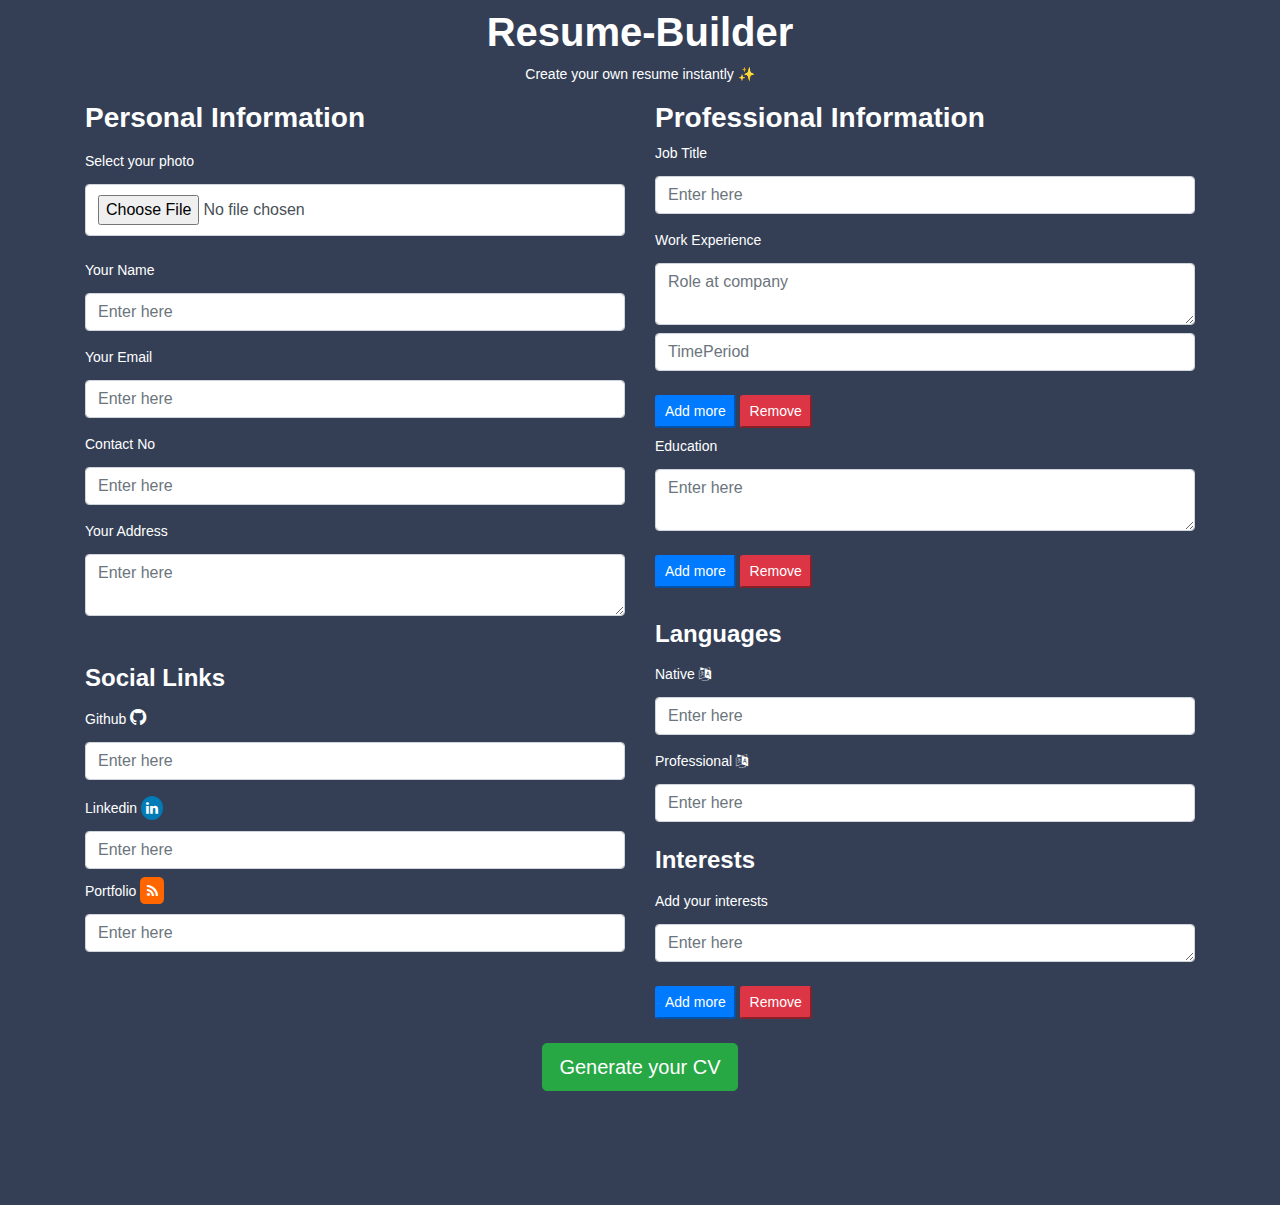
==== index.html @ 1176f72f "Experience timeperiod" ====
<!DOCTYPE html>
<html lang="en">
<head>
    <meta charset="UTF-8">
    <meta http-equiv="X-UA-Compatible" content="IE=edge">
    <meta name="viewport" content="width=device-width, initial-scale=1.0">
    
    <title>Resume-Builder</title>
    
    <link rel="stylesheet" href="https://cdnjs.cloudflare.com/ajax/libs/font-awesome/4.7.0/css/font-awesome.min.css">
    <link rel="stylesheet" href="/BootStrap/bootstrap.min.css"> 
    <!-- <link href="https://cdn.jsdelivr.net/npm/bootstrap@5.0.1/dist/css/bootstrap.min.css" rel="stylesheet" integrity="sha384-+0n0xVW2eSR5OomGNYDnhzAbDsOXxcvSN1TPprVMTNDbiYZCxYbOOl7+AMvyTG2x" crossorigin="anonymous"> -->
    <link rel="stylesheet" href="./css/style.css">
    <link rel="stylesheet" href="./css/Theme-1.css">    
</head>
<body>


    
   <div class="container" id="cv-form">
    <h1 class="text-center my-2" style="color: white;">Resume-Builder</h1>
    <p class="text-center" style="color: white;">Create your own resume instantly ✨ </p>

    <!-- Grid 12 -->
    <div class="row">

        <div class="col-md-6">
        <!-- 6 grid  column1 -->

        <h3 style="color: white;">Personal Information</h3>


        <!-- photo -->
        <div class="form-group py-2 ">

        <label for="photocv">Select your photo</label>   
        <input type="file" class="form-control" id="photocvfield" style="padding-bottom: 2.5rem; padding-top: 10px">
        
        </div>

        <div class="form-group">
            <label for="nameField">Your Name</label>
            <input type="text" class="form-control" id="nameField" placeholder="Enter here">

        </div>
        <div class="form-group">
            <label for="emailField">Your Email</label>
            <input type="email" class="form-control" id="emailField" placeholder="Enter here">

        </div>
        <div class="form-group mt-2">
            <label for="contactField">Contact No</label>
            <input type="number" class="form-control" id="contactField" placeholder="Enter here">

        </div>
        <div class="form-group mt-2">
            <label for="addressField">Your Address</label>
            <textarea class="form-control mb-5" id="addressField" placeholder="Enter here"  ></textarea>

        </div>


        <h4 class="my-3" style="color: white;">Social Links</h4>

        <!-- github -->
       
        <div class="form-group">

            <label for="gitField">Github</label>
            <i class="fa fa-github" aria-hidden="true" style="color: white"></i>
            <input type="text" class="form-control" id="gitField" placeholder="Enter here">

        </div>

        <!-- linkedin -->
        <div class="form-group my-2">     
                <label for="linkedinField">Linkedin </label>
                <i class="fa fa-linkedin" aria-hidden="true" style="background: #007bb5 ;padding: 5px;"></i>
            <input type="text" class="form-control" id="linkedinField" placeholder="Enter here">

        </div>

        <!-- portfolio -->

        <div class="form-group my-2">

                <label for="portfolioField">Portfolio </label>
                <i class="fa fa-rss" aria-hidden="true"></i>
            
            <input type="text" class="form-control" id="portfolioField" placeholder="Enter here">

        </div>
        
    

    
        
        
    </div>
        <!-- 6 grid column2 -->

        <div class="col-md-6">
            
            <h3 style="color : white">Professional Information</h3>
    
            <!-- job tittle -->
            <div class="form-group ">
                <label for="jobtitleField">Job Title</label>
                <input class="form-control" id="jobtitleField" placeholder="Enter here"  >
    
            </div>  

            <!-- work exp -->
            
            <div class="form-group mt-2" id="workExp">
                <label for="weField">Work Experience</label>
                <textarea class="form-control weField" placeholder="Role at company" rows="2" ></textarea>
                <input class="form-control weFieldTIME mt-2"
                maxlength="20 type="text"  placeholder="TimePeriod"  >
    
    
            </div>  
            
            <button class="btn-primary mt-2 btn-sm" id="weAdd-btn"> Add more </button>
            <button class="btn-danger mt-2 btn-sm" id="weRem-btn"> Remove </button>


             <!-- Education -->
            <div class="form-group mt-2" id="education">
                <label for="EdField">Education</label>
                <textarea class="form-control EdField" placeholder="Enter here"  rows="2" ></textarea>
    
            </div>
            <button class="btn-primary mt-2 btn-sm mb-3" id="eduAddbtn"> Add more </button>
            <button class="btn-danger mt-2 btn-sm" id="eduRem-btn"> Remove </button>

            


            <!-- Languages -->

            <h4 class="my-2 py-2" style="color: white;">Languages</h4>

        <!-- L1 -->
       
        <div class="form-group">

            <label for="NatLField">Native</label>
            <i class="fa fa-language" aria-hidden="true" style="color: white"></i>
            <input type="text" class="form-control" id="NatLField"" placeholder="Enter here">

        </div>

        <!-- professional -->
        <div class="form-group">

            <label for="proLField">Professional</label>
            <i class="fa fa-language" aria-hidden="true" style="color: white"></i>
            <input type="text" class="form-control" id="proLField" placeholder="Enter here">

        </div>

        <!-- Other interest -->

        <h4 class="my-2 py-2" style="color: white;">Interests</h4>

        <!-- 1-->

         
        <div class="form-group mt-2" id="interest">
            <label for="interestField">Add your interests</label>
            <textarea class="form-control interestField" placeholder="Enter here" rows="1" ></textarea>

        </div>
        
        <button class="btn-primary mt-2 btn-sm" id="ITAdd-btn"> Add more </button>
        <button class="btn-danger mt-2 btn-sm" id="ITRem-btn"> Remove </button>
       


        
            
            
        </div>
        
        <div class="container text-center mt-3 my-4">
            <btn-primary class="btn btn-success btn-lg" onclick="GenerateCV()">Generate your CV</btn-primary>

        </div>



    </div>

   </div>


   <!-- new temp cv -->


   <div class="wrapper" id="cv-template">
    <div class="sidebar-wrapper">
        <div class="profile-container">
            <img class="profile" src="/images/defaultAvatar.png" alt="" id="imgT">
            <h1 class="name" id="nameT">Swaraj</h1>
            <h3 class="tagline" id="JobNameT">Full Stak Developer</h3>
        </div><!--//profile-container-->
        
        <div class="contact-container container-block">
            <ul class="list-unstyled contact-list">
                <li class="email"><i class="fa fa-envelope" style="margin-right: 5px;"></i><a  id="emailT" href="mailto: Anyemail@email.com">swaraj@website.com</a></li>
                <li class="phone"><i class="fa fa-phone" style="margin-right: 5px;"></i><a  id="mobileT" href="tel:0123 456 789">0123 456 789</a></li>
                <li class="website"></li><i class="fa fa-globe" style="margin-right: 5px;"></i><a  id="portIdT"href="#" target="_blank">portfoliosite.com</a></li>
                <li class="linkedin"></li><i class="fa fa-linkedin" style="margin-right: 2px;"></i><a  id="linkIdT"href="#" target="_blank">linkedin.com/in</a></li>
                <li class="github" ><i class="fa fa-github"style="margin-right: 5px;"></i><a id="gitIdT" href="#" target="_blank">github.com/username</a></li>
                <li class="home" ><i class="fa fa-home" style="margin-right: 5px;"></i><span id="addressT" href="#" target="_blank">@Address</span></li>
            </ul>
        </div><!--//contact-container-->
        <div class="education-container container-block">
            <h2 class="container-block-title">Education</h2>
            <div class="item" id="edT">
                <h4 class="degree">Btech IT IT</h4>
                <h5 class="meta">USICT</h5>
                <div class="time">2018 - 2022</div>
            </div><!--//item-->
        
        </div><!--//education-container-->
        
        <div class="languages-container container-block">
            <h2 class="container-block-title">Languages</h2>
            <ul class="list-unstyled interests-list">
                <li >(Native) <span  id="nativeL"class="lang-desc"></span></li>
                <li >(Professional) <span  id="proL"class="lang-desc"></span></li>
            
            </ul>
        </div><!--//interests-->
        
        <div class="interests-container container-block">
            <h2 class="container-block-title">Interests</h2>
            <ul class="list-unstyled interests-list " id="TInterest">
                <li>Climbing</li>
                <li>Snowboarding</li>
                <li>Cooking</li>
            </ul>
        </div><!--//interests-->
        
    </div><!--//sidebar-wrapper-->
    
    <div class="main-wrapper">
        
        
        <section class="section experiences-section">
            <h2 class="section-title"><span class="icon-holder"><i class="fa fa-briefcase"></i></span>Experiences</h2>
            
            <div class="item">
                <div class="meta">
                    <div class="upper-row">
                        <h3 class="job-title" id="weT">Lead Developer</h3>
                        <div class="time" id="TworkPeriod">2019 - Present</div>
                    </div>
                </div>
        
            </div>

    
            
        </section><!--//section-->
        
        <section class="section projects-section">
            <h2 class="section-title"><span class="icon-holder"><i class="fa fa-archive"></i></span>Projects</h2>

            <div class="item">
                <span class="project-title"><a href="https://themes.3rdwavemedia.com/bootstrap-templates/startup/coderpro-bootstrap-4-startup-template-for-software-projects/" target="_blank">CoderPro</a></span> - <span class="project-tagline">A responsive website template designed to help developers launch their software projects. </span>
                
            </div><!--//item-->
            <div class="item">
                <span class="project-title"><a href="https://themes.3rdwavemedia.com/bootstrap-templates/startup/launch-bootstrap-4-template-for-saas-businesses/" target="_blank">Launch</a></span> - <span class="project-tagline">A responsive website template designed to help startups promote their products or services.</span>
            </div><!--//item-->
            <div class="item">
                <span class="project-title"><a href="https://themes.3rdwavemedia.com/bootstrap-templates/resume/devcard-bootstrap-4-vcard-portfolio-template-for-software-developers/" target="_blank">DevCard</a></span> - <span class="project-tagline">A portfolio website template designed for software developers.</span>
            </div><!--//item-->
            <div class="item">
                <span class="project-title"><a href="https://themes.3rdwavemedia.com/bootstrap-templates/startup/bootstrap-template-for-mobile-apps-nova-pro/" target="_blank">Nova Pro</a></span> - <span class="project-tagline">A responsive Bootstrap theme designed to help app developers promote their mobile apps</span>
            </div><!--//item-->
            <div class="item">
                <span class="project-title"><a href="http://themes.3rdwavemedia.com/website-templates/responsive-bootstrap-theme-web-development-agencies-devstudio/" target="_blank">DevStudio</a></span> - 
                <span class="project-tagline">A responsive website template designed to help web developers/designers market their services. </span>
            </div><!--//item-->
        </section><!--//section-->
        
        <section class="skills-section section">
            <h2 class="section-title"><span class="icon-holder"><i class="fa fa-rocket"></i></span>Skills &amp; Proficiency</h2>
            <div class="skillset">        
                <div class="item">
                    <h3 class="level-title">Python &amp; Django</h3>
                    <div class="progress level-bar">
                        <div class="progress-bar theme-progress-bar" role="progressbar" style="width: 99%" aria-valuenow="99" aria-valuemin="0" aria-valuemax="100"></div>
                    </div>                               
                </div><!--//item-->
                
                <div class="item">
                    <h3 class="level-title">Javascript &amp; jQuery</h3>
                    <div class="progress level-bar">
                        <div class="progress-bar theme-progress-bar" role="progressbar" style="width: 98%" aria-valuenow="98" aria-valuemin="0" aria-valuemax="100"></div>
                    </div>                              
                </div><!--//item-->
                
                <div class="item">
                    <h3 class="level-title">Angular</h3>
                    <div class="progress level-bar">
                        <div class="progress-bar theme-progress-bar" role="progressbar" style="width: 98%" aria-valuenow="98" aria-valuemin="0" aria-valuemax="100"></div>
                    </div>                                 
                </div><!--//item-->
                
                <div class="item">
                    <h3 class="level-title">HTML5 &amp; CSS</h3>
                    <div class="progress level-bar">
                            <div class="progress-bar theme-progress-bar" role="progressbar" style="width: 95%" aria-valuenow="95" aria-valuemin="0" aria-valuemax="100"></div>
                        </div>                                
                    </div><!--//item-->
                    
                    <div class="item">
                        <h3 class="level-title">Ruby on Rails</h3>
                        <div class="progress level-bar">
                            <div class="progress-bar theme-progress-bar" role="progressbar" style="width: 85%" aria-valuenow="85" aria-valuemin="0" aria-valuemax="100"></div>
                        </div>                                  
                    </div><!--//item-->
                
                    <div class="item">
                        <h3 class="level-title">Sketch &amp; Photoshop</h3>
                        <div class="progress level-bar">
                        <div class="progress-bar theme-progress-bar" role="progressbar" style="width: 60%" aria-valuenow="60" aria-valuemin="0" aria-valuemax="100"></div>
                    </div>                                 
                </div><!--//item-->
                
            </div>  
        </section><!--//skills-section-->
        
        <div class="container mt-4 text-center printbtn">
            <button class="btn btn-success" onclick="PrintCV()">Print CV </button>
            <button class="btn btn-success" onclick="EditBack()">Edit</button>
        </div>  
        
    </div><!--//main-body-->
    
</div>


<footer class="footer">
    <div class="text-center">
        
        
    </div><!--//container-->
</footer><!--//footer-->






</body>
<script src="https://cdn.jsdelivr.net/npm/bootstrap@5.0.1/dist/js/bootstrap.bundle.min.js" integrity="sha384-gtEjrD/SeCtmISkJkNUaaKMoLD0//ElJ19smozuHV6z3Iehds+3Ulb9Bn9Plx0x4" crossorigin="anonymous"></script>
<script src="./js/app.js"></script>
<!-- <script>
    GenerateCV = ()=>{

        
     document.getElementById("cv-form").style.display="none";
     document.getElementById("cv-template").style.display="block";

    }

    
PrintCV = () => {

window.print();


}

EditBack= ()=>{

document.getElementById("cv-template").style.display="none";
document.getElementById("cv-form").style.display="block";

}
</script> -->
</html>


<!-- todo fix cv data fonts ul  social icon class -->
---- css/style.css ----
/* primary color = #EE5253 */

body{
    background-color: #343F56;
    color: white;
    /* background-image: url(/images/online_cv.svg); */

}

label{
    padding-bottom: 4px;
    color: white;
}
  /* social - icons  */

.fa-linkedin {
    /* background: #007bb5; */
    color: white;
    padding-right: 5px ;
    border-radius: 50%;
    margin-bottom: .3rem;
    
  }
  
  .fa:hover {
      opacity: 0.7;
  }

  
  .fa-rss {
      background: #ff6600;
      color: white;
      padding: .4rem;
      border-radius: 20%;
      margin-bottom: .3rem;
    }

.fa-github{

    margin-bottom: .3rem;
    font-size: 1.2rem;
}

.github{
    margin-top: 8px;
}

.profile{
    border-radius: 50%;
}

#cv-template{
    display: none;
}

a{
    text-decoration: none;
    color: white;
}

a:hover{
    color: yellow;
}
.background-left{
    background-color: #EE5253;
}


.defaultAvatar{
    height: 10rem;
    width: 10rem;
    border-radius: 50%;
}

@media print{
    body {
        background: none;
        background-color: none;
    }

    .container {

        width: 6.5in;
        height: 9in;
        padding: 0;
        margin: 0;
       

    }
    .printbtn{
        display: none;
    }

    
    

    
    
}
---- css/Theme-1.css ----
body {
  font-family: 'Roboto', sans-serif;
  color: #545E6C;
  background: #f5f5f5;
  background-color: #343F56;
  font-size: 14px;
  -webkit-font-smoothing: antialiased;
  -moz-osx-font-smoothing: grayscale;
}

h1, h2, h3, h4, h5, h6 {
  font-weight: 700;
}

a {
  color: #35776d;
}


a:hover {
  text-decoration: underline;
  color: #1d423c;
}

a:focus {
  text-decoration: none;
}

p {
  line-height: 1.5;
}

.wrapper {
  background: #4CAC9D;
  max-width: 960px;
  margin: 0 auto;
  margin-top: 30px;
  position: relative;
  -webkit-box-shadow: 0px 2px 4px rgba(0, 0, 0, 0.1);
  -moz-box-shadow: 0px 2px 4px rgba(0, 0, 0, 0.1);
  box-shadow: 0px 2px 4px rgba(0, 0, 0, 0.1);
}

.sidebar-wrapper {
  background:  #EE5253;
  position: absolute;
  right: 0;
  width: 240px;
  height: 100%;
  min-height: 800px;
  color: #fff;
}

.sidebar-wrapper a {
  color: #fff;
}

.sidebar-wrapper .profile-container {
  padding: 30px;
  background: rgba(0, 0, 0, 0.2);
  text-align: center;
  color: #fff;
}

.sidebar-wrapper .name {
  font-size: 32px;
  font-weight: 900;
  margin-top: 0;
  margin-bottom: 10px;
}

.sidebar-wrapper .tagline {
  color: rgba(255, 255, 255, 0.6);
  font-size: 16px;
  font-weight: 400;
  margin-top: 0;
  margin-bottom: 0;
}

.sidebar-wrapper .profile {
  margin-bottom: 15px;
}

.sidebar-wrapper .contact-list .svg-inline--fa {
  margin-right: 5px;
  font-size: 18px;
  vertical-align: middle;
}

.sidebar-wrapper .contact-list li {
  margin-bottom: 15px;
}

.sidebar-wrapper .contact-list li:last-child {
  margin-bottom: 0;
}

.sidebar-wrapper .contact-list .email .svg-inline--fa {
  font-size: 14px;
  
}

.sidebar-wrapper .container-block {
  padding: 20px;
}

.sidebar-wrapper .container-block-title {
  text-transform: uppercase;
  font-size: 16px;
  font-weight: 700;
  margin-top: 0;
  margin-bottom: 15px;
}

.sidebar-wrapper .degree {
  font-size: 14px;
  margin-top: 0;
  margin-bottom: 5px;
}

.sidebar-wrapper .education-container .item {
  margin-bottom: 15px;
}

.sidebar-wrapper .education-container .item:last-child {
  margin-bottom: 0;
}

.sidebar-wrapper .education-container .meta {
  color: rgba(255, 255, 255, 0.6);
  font-weight: 500;
  margin-bottom: 0px;
  margin-top: 0;
  font-size: 14px;
}

.sidebar-wrapper .education-container .time {
  color: rgba(255, 255, 255, 0.6);
  font-weight: 500;
  margin-bottom: 0px;
}

.sidebar-wrapper .languages-container .lang-desc {
  color: rgba(255, 255, 255, 0.6);
}

.sidebar-wrapper .languages-list {
  margin-bottom: 0;
}

.sidebar-wrapper .languages-list li {
  margin-bottom: 10px;
}

.sidebar-wrapper .languages-list li:last-child {
  margin-bottom: 0;
}

.sidebar-wrapper .interests-list {
  margin-bottom: 0;
}

.sidebar-wrapper .interests-list li {
  margin-bottom: 10px;
}

.sidebar-wrapper .interests-list li:last-child {
  margin-bottom: 0;
}

.main-wrapper {
  background: #fff;
  padding: 60px;
  padding-right: 300px;
}

.main-wrapper .section-title {
  text-transform: uppercase;
  font-size: 20px;
  font-weight: 500;
  color:  #EE5253;
  position: relative;
  margin-top: 0;
  margin-bottom: 20px;
}

.main-wrapper .section-title .icon-holder {
  width: 30px;
  height: 30px;
  margin-right: 8px;
  display: inline-block;
  color: #fff;
  -webkit-border-radius: 50%;
  -moz-border-radius: 50%;
  -ms-border-radius: 50%;
  -o-border-radius: 50%;
  border-radius: 50%;
  -moz-background-clip: padding;
  -webkit-background-clip: padding-box;
  background-clip: padding-box;
  background:  #EE5253;
  text-align: center;
  font-size: 16px;
  position: relative;
  padding-top: 6px;
}

.main-wrapper .section-title .icon-holder .svg-inline--fa {
  font-size: 14px;
  margin-top: 6px;
}

.main-wrapper .section {
  margin-bottom: 60px;
}

.main-wrapper .experiences-section .item {
  margin-bottom: 30px;
}

.main-wrapper .upper-row {
  position: relative;
  overflow: hidden;
  margin-bottom: 2px;
}

.main-wrapper .job-title {
  color: #3F4650;
  font-size: 16px;
  margin-top: 0;
  margin-bottom: 0;
  font-weight: 500;
}

.main-wrapper .time {
  position: absolute;
  right: 0;
  top: 0;
  color: #97AAC3;
}

.main-wrapper .company {
  margin-bottom: 10px;
  color: #97AAC3;
}

.main-wrapper .project-title {
  font-size: 16px;
  font-weight: 400;
  margin-top: 0;
  margin-bottom: 5px;
}

.main-wrapper .projects-section .intro {
  margin-bottom: 30px;
}

.main-wrapper .projects-section .item {
  margin-bottom: 15px;
}

.skillset .item {
  margin-bottom: 15px;
  overflow: hidden;
}

.skillset .level-title {
  font-size: 14px;
  margin-top: 0;
  margin-bottom: 12px;
}

.skillset .level-bar {
  height: 12px;
  background: #f5f5f5;
  -webkit-border-radius: 2px;
  -moz-border-radius: 2px;
  -ms-border-radius: 2px;
  -o-border-radius: 2px;
  border-radius: 2px;
  -moz-background-clip: padding;
  -webkit-background-clip: padding-box;
  background-clip: padding-box;
}

.skillset .theme-progress-bar {
  background:  #EE5253;
}

.footer {
  padding: 30px;
  padding-top: 60px;
}

.footer .copyright {
  line-height: 1.6;
  color: #545E6C;
  font-size: 13px;
}

.footer .fa-heart {
  color: #fb866a;
}

@media (max-width: 767.98px) {
  .sidebar-wrapper {
    position: static;
    width: inherit;
  }
  .main-wrapper {
    padding: 30px;
  }
  .main-wrapper .time {
    position: static;
    display: block;
    margin-top: 5px;
  }
  .main-wrapper .upper-row {
    margin-bottom: 0;
  }
}

@media (min-width: 992px) {
  .skillset .level-title {
    display: inline-block;
    float: left;
    width: 30%;
    margin-bottom: 0;
  }
}
.profile{
  height: 10vh;
}


@media print{

  body{
 
    background: none;
        background-color: none;
  }

}
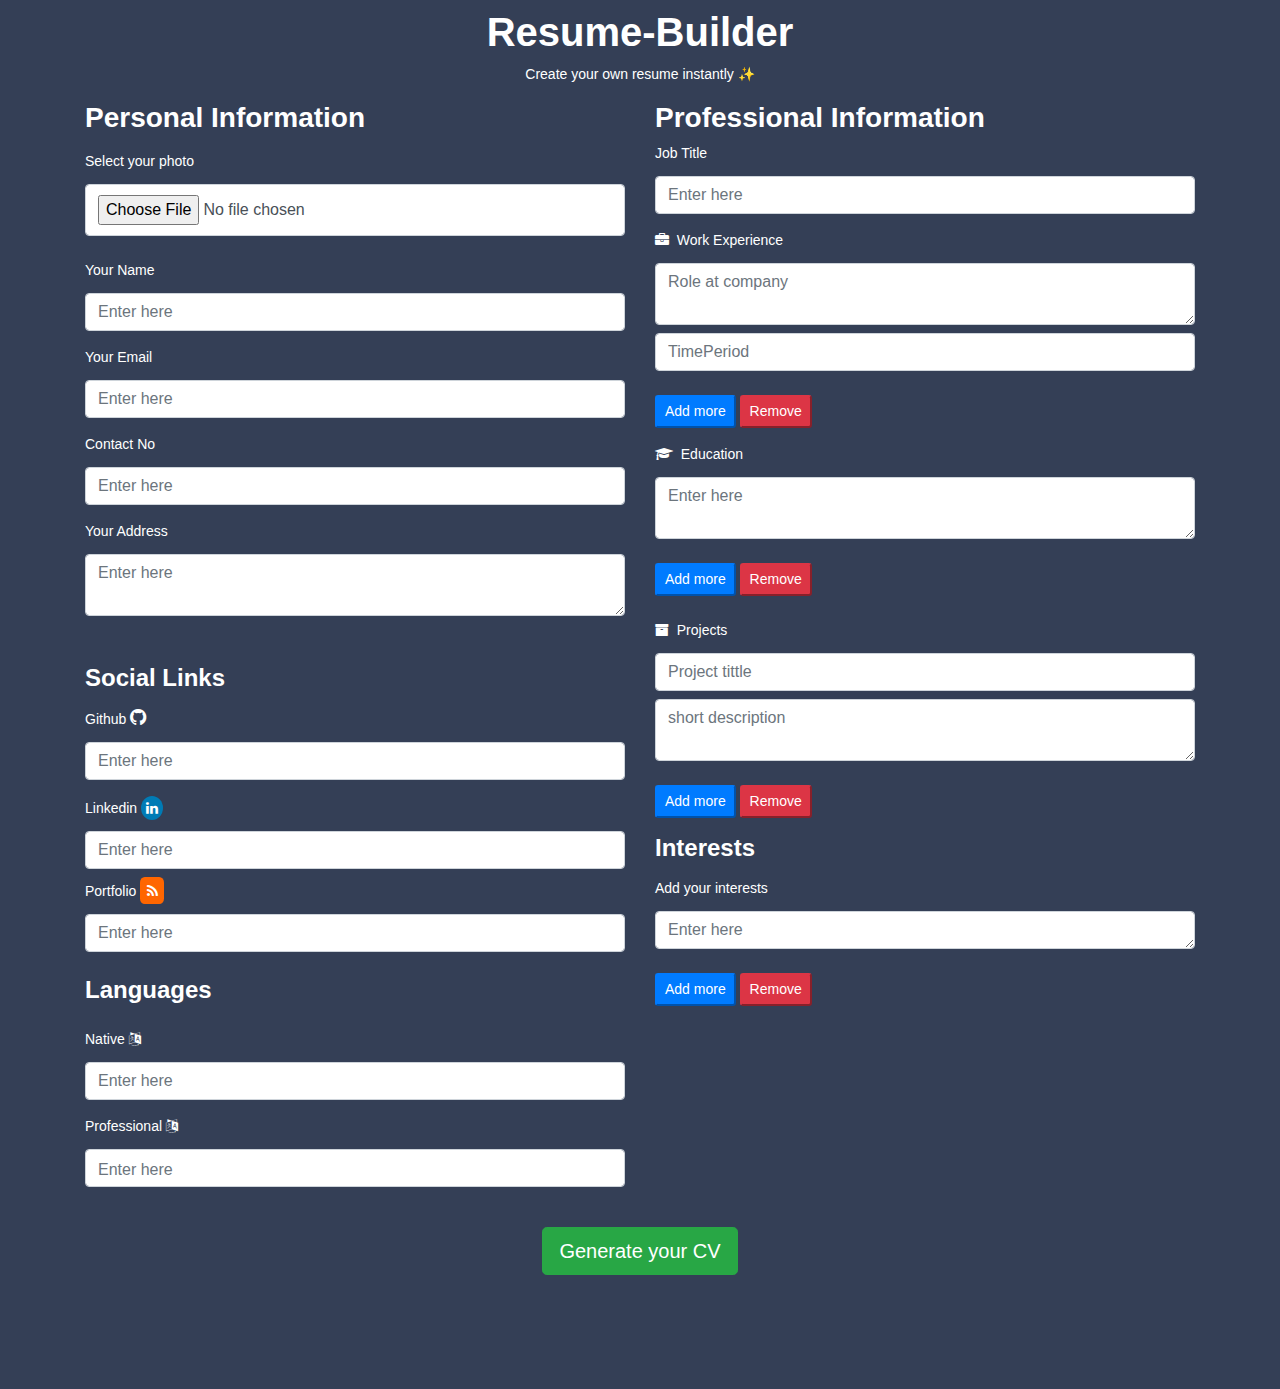
==== commit fd5e8fcd: "Add project, Ui changes" ====
--- a/index.html
+++ b/index.html
@@ -90,6 +90,29 @@
             <input type="text" class="form-control" id="portfolioField" placeholder="Enter here">
 
         </div>
+
+     <!-- Languages -->
+
+     <h4 class="my-3 py-2" style="color: white;">Languages</h4>
+
+     <!-- L1 -->
+    
+     <div class="form-group">
+
+         <label for="NatLField">Native</label>
+         <i class="fa fa-language" aria-hidden="true" style="color: white"></i>
+         <input type="text" class="form-control" id="NatLField"" placeholder="Enter here">
+
+     </div>
+
+     <!-- professional -->
+     <div class="form-group">
+
+         <label for="proLField">Professional</label>
+         <i class="fa fa-language" aria-hidden="true" style="color: white"></i>
+         <input type="text" class="form-control" style="padding-top: 10px;" id="proLField" placeholder="Enter here">
+
+     </div>    
         
     
 
@@ -113,7 +136,7 @@
             <!-- work exp -->
             
             <div class="form-group mt-2" id="workExp">
-                <label for="weField">Work Experience</label>
+                <label for="weField"><i class="fa fa-briefcase" aria-hidden="true"></i>&nbsp; Work Experience</label>
                 <textarea class="form-control weField" placeholder="Role at company" rows="2" ></textarea>
                 <input class="form-control weFieldTIME mt-2"
                 maxlength="20 type="text"  placeholder="TimePeriod"  >
@@ -126,8 +149,8 @@
 
 
              <!-- Education -->
-            <div class="form-group mt-2" id="education">
-                <label for="EdField">Education</label>
+            <div class="form-group mt-3" id="education">
+                <label for="EdField"><i class="fa fa-graduation-cap" aria-hidden="true"></i>&nbsp; Education</label>
                 <textarea class="form-control EdField" placeholder="Enter here"  rows="2" ></textarea>
     
             </div>
@@ -135,30 +158,22 @@
             <button class="btn-danger mt-2 btn-sm" id="eduRem-btn"> Remove </button>
 
             
-
-
-            <!-- Languages -->
-
-            <h4 class="my-2 py-2" style="color: white;">Languages</h4>
-
-        <!-- L1 -->
-       
-        <div class="form-group">
-
-            <label for="NatLField">Native</label>
-            <i class="fa fa-language" aria-hidden="true" style="color: white"></i>
-            <input type="text" class="form-control" id="NatLField"" placeholder="Enter here">
-
-        </div>
-
-        <!-- professional -->
-        <div class="form-group">
-
-            <label for="proLField">Professional</label>
-            <i class="fa fa-language" aria-hidden="true" style="color: white"></i>
-            <input type="text" class="form-control" id="proLField" placeholder="Enter here">
-
-        </div>
+            <!-- Projects -->
+            
+            <div class="form-group mt-2" id="projectUser">
+                <label for=" projectFieldTittle"><i class="fa fa-archive" aria-hidden="true"></i>&nbsp; Projects</label>
+                <input class="form-control projectFieldTittle"
+                 type="text" placeholder="Project tittle"  >
+                <textarea class="form-control projectFieldDesc  mt-2" placeholder="short description" rows="2" ></textarea>
+    
+    
+            </div>  
+            
+            <button class="btn-primary mt-2 btn-sm" id="PAdd-btn"> Add more </button>
+            <button class="btn-danger mt-2 btn-sm" id="PRRem-btn"> Remove </button>
+
+            
+
 
         <!-- Other interest -->
 
@@ -175,11 +190,9 @@
         
         <button class="btn-primary mt-2 btn-sm" id="ITAdd-btn"> Add more </button>
         <button class="btn-danger mt-2 btn-sm" id="ITRem-btn"> Remove </button>
-       
-
-
-        
-            
+
+        
+              
             
         </div>
         
@@ -195,7 +208,7 @@
    </div>
 
 
-   <!-- new temp cv -->
+   <!-- Cv create Temp  -->
 
 
    <div class="wrapper" id="cv-template">
@@ -204,7 +217,7 @@
             <img class="profile" src="/images/defaultAvatar.png" alt="" id="imgT">
             <h1 class="name" id="nameT">Swaraj</h1>
             <h3 class="tagline" id="JobNameT">Full Stak Developer</h3>
-        </div><!--//profile-container-->
+        </div>
         
         <div class="contact-container container-block">
             <ul class="list-unstyled contact-list">
@@ -215,16 +228,16 @@
                 <li class="github" ><i class="fa fa-github"style="margin-right: 5px;"></i><a id="gitIdT" href="#" target="_blank">github.com/username</a></li>
                 <li class="home" ><i class="fa fa-home" style="margin-right: 5px;"></i><span id="addressT" href="#" target="_blank">@Address</span></li>
             </ul>
-        </div><!--//contact-container-->
+        </div>
         <div class="education-container container-block">
             <h2 class="container-block-title">Education</h2>
             <div class="item" id="edT">
                 <h4 class="degree">Btech IT IT</h4>
                 <h5 class="meta">USICT</h5>
                 <div class="time">2018 - 2022</div>
-            </div><!--//item-->
-        
-        </div><!--//education-container-->
+            </div>
+        
+        </div>
         
         <div class="languages-container container-block">
             <h2 class="container-block-title">Languages</h2>
@@ -233,7 +246,7 @@
                 <li >(Professional) <span  id="proL"class="lang-desc"></span></li>
             
             </ul>
-        </div><!--//interests-->
+        </div>
         
         <div class="interests-container container-block">
             <h2 class="container-block-title">Interests</h2>
@@ -242,9 +255,9 @@
                 <li>Snowboarding</li>
                 <li>Cooking</li>
             </ul>
-        </div><!--//interests-->
-        
-    </div><!--//sidebar-wrapper-->
+        </div>
+        
+    </div>
     
     <div class="main-wrapper">
         
@@ -264,7 +277,7 @@
 
     
             
-        </section><!--//section-->
+        </section>
         
         <section class="section projects-section">
             <h2 class="section-title"><span class="icon-holder"><i class="fa fa-archive"></i></span>Projects</h2>
@@ -272,21 +285,21 @@
             <div class="item">
                 <span class="project-title"><a href="https://themes.3rdwavemedia.com/bootstrap-templates/startup/coderpro-bootstrap-4-startup-template-for-software-projects/" target="_blank">CoderPro</a></span> - <span class="project-tagline">A responsive website template designed to help developers launch their software projects. </span>
                 
-            </div><!--//item-->
+            </div>
             <div class="item">
                 <span class="project-title"><a href="https://themes.3rdwavemedia.com/bootstrap-templates/startup/launch-bootstrap-4-template-for-saas-businesses/" target="_blank">Launch</a></span> - <span class="project-tagline">A responsive website template designed to help startups promote their products or services.</span>
-            </div><!--//item-->
+            </div>
             <div class="item">
                 <span class="project-title"><a href="https://themes.3rdwavemedia.com/bootstrap-templates/resume/devcard-bootstrap-4-vcard-portfolio-template-for-software-developers/" target="_blank">DevCard</a></span> - <span class="project-tagline">A portfolio website template designed for software developers.</span>
-            </div><!--//item-->
+            </div>
             <div class="item">
                 <span class="project-title"><a href="https://themes.3rdwavemedia.com/bootstrap-templates/startup/bootstrap-template-for-mobile-apps-nova-pro/" target="_blank">Nova Pro</a></span> - <span class="project-tagline">A responsive Bootstrap theme designed to help app developers promote their mobile apps</span>
-            </div><!--//item-->
+            </div>
             <div class="item">
                 <span class="project-title"><a href="http://themes.3rdwavemedia.com/website-templates/responsive-bootstrap-theme-web-development-agencies-devstudio/" target="_blank">DevStudio</a></span> - 
                 <span class="project-tagline">A responsive website template designed to help web developers/designers market their services. </span>
-            </div><!--//item-->
-        </section><!--//section-->
+            </div>
+        </section>
         
         <section class="skills-section section">
             <h2 class="section-title"><span class="icon-holder"><i class="fa fa-rocket"></i></span>Skills &amp; Proficiency</h2>
@@ -296,52 +309,52 @@
                     <div class="progress level-bar">
                         <div class="progress-bar theme-progress-bar" role="progressbar" style="width: 99%" aria-valuenow="99" aria-valuemin="0" aria-valuemax="100"></div>
                     </div>                               
-                </div><!--//item-->
+                </div>
                 
                 <div class="item">
                     <h3 class="level-title">Javascript &amp; jQuery</h3>
                     <div class="progress level-bar">
                         <div class="progress-bar theme-progress-bar" role="progressbar" style="width: 98%" aria-valuenow="98" aria-valuemin="0" aria-valuemax="100"></div>
                     </div>                              
-                </div><!--//item-->
+                </div>
                 
                 <div class="item">
                     <h3 class="level-title">Angular</h3>
                     <div class="progress level-bar">
                         <div class="progress-bar theme-progress-bar" role="progressbar" style="width: 98%" aria-valuenow="98" aria-valuemin="0" aria-valuemax="100"></div>
                     </div>                                 
-                </div><!--//item-->
+                </div>
                 
                 <div class="item">
                     <h3 class="level-title">HTML5 &amp; CSS</h3>
                     <div class="progress level-bar">
                             <div class="progress-bar theme-progress-bar" role="progressbar" style="width: 95%" aria-valuenow="95" aria-valuemin="0" aria-valuemax="100"></div>
                         </div>                                
-                    </div><!--//item-->
+                    </div>
                     
                     <div class="item">
                         <h3 class="level-title">Ruby on Rails</h3>
                         <div class="progress level-bar">
                             <div class="progress-bar theme-progress-bar" role="progressbar" style="width: 85%" aria-valuenow="85" aria-valuemin="0" aria-valuemax="100"></div>
                         </div>                                  
-                    </div><!--//item-->
+                    </div>
                 
                     <div class="item">
                         <h3 class="level-title">Sketch &amp; Photoshop</h3>
                         <div class="progress level-bar">
                         <div class="progress-bar theme-progress-bar" role="progressbar" style="width: 60%" aria-valuenow="60" aria-valuemin="0" aria-valuemax="100"></div>
                     </div>                                 
-                </div><!--//item-->
+                </div>
                 
             </div>  
-        </section><!--//skills-section-->
+        </section>
         
         <div class="container mt-4 text-center printbtn">
             <button class="btn btn-success" onclick="PrintCV()">Print CV </button>
             <button class="btn btn-success" onclick="EditBack()">Edit</button>
         </div>  
         
-    </div><!--//main-body-->
+    </div>
     
 </div>
 
@@ -361,30 +374,7 @@
 </body>
 <script src="https://cdn.jsdelivr.net/npm/bootstrap@5.0.1/dist/js/bootstrap.bundle.min.js" integrity="sha384-gtEjrD/SeCtmISkJkNUaaKMoLD0//ElJ19smozuHV6z3Iehds+3Ulb9Bn9Plx0x4" crossorigin="anonymous"></script>
 <script src="./js/app.js"></script>
-<!-- <script>
-    GenerateCV = ()=>{
-
-        
-     document.getElementById("cv-form").style.display="none";
-     document.getElementById("cv-template").style.display="block";
-
-    }
-
-    
-PrintCV = () => {
-
-window.print();
-
-
-}
-
-EditBack= ()=>{
-
-document.getElementById("cv-template").style.display="none";
-document.getElementById("cv-form").style.display="block";
-
-}
-</script> -->
+
 </html>
 
 
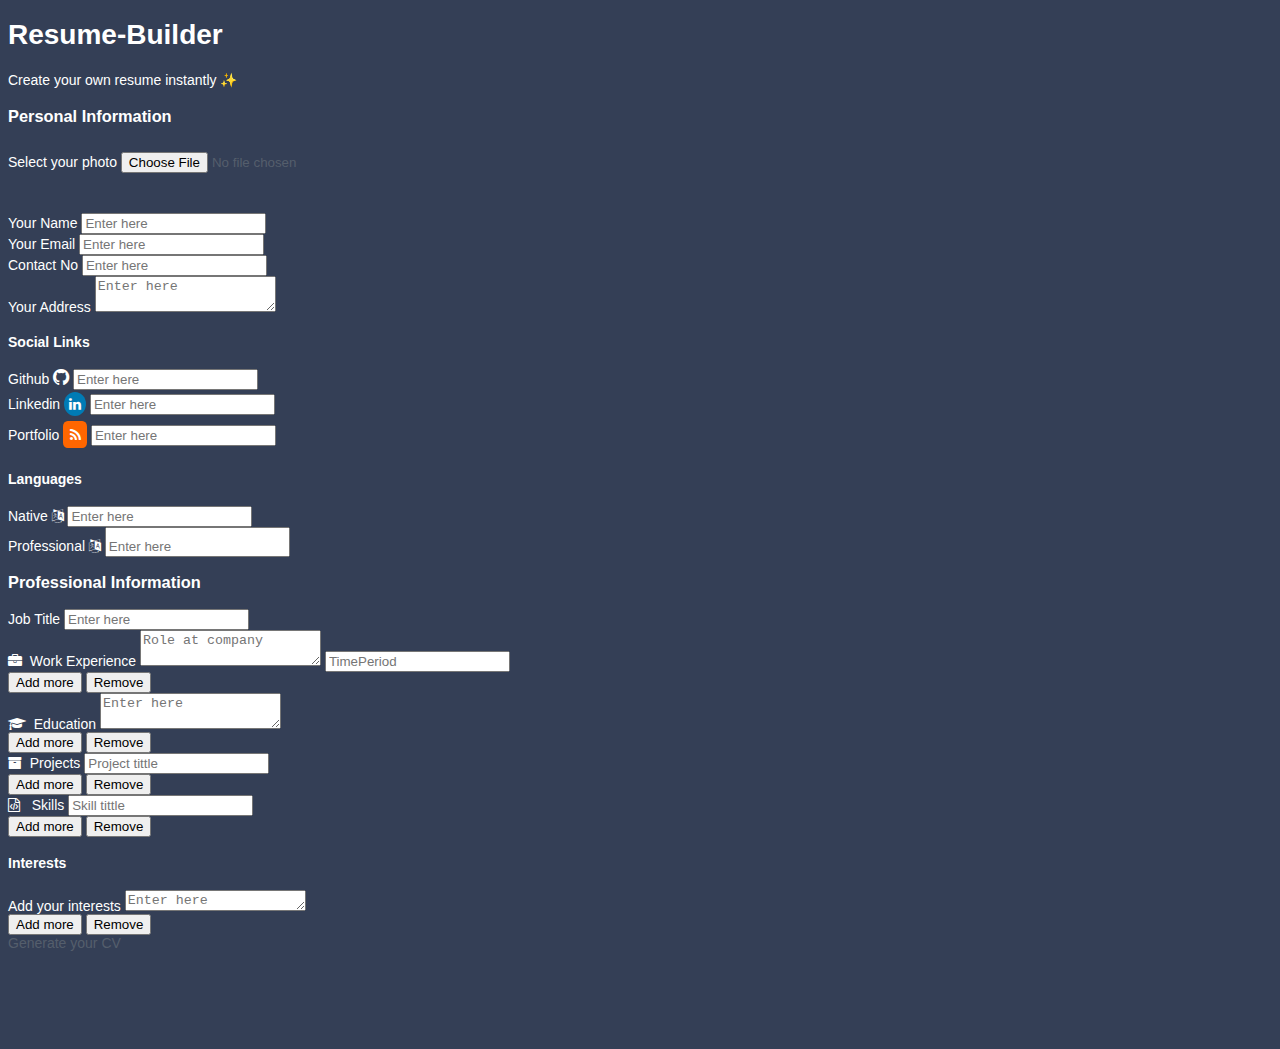
==== commit a467d729: "skill , project working" ====
--- a/index.html
+++ b/index.html
@@ -8,10 +8,10 @@
     <title>Resume-Builder</title>
     
     <link rel="stylesheet" href="https://cdnjs.cloudflare.com/ajax/libs/font-awesome/4.7.0/css/font-awesome.min.css">
-    <link rel="stylesheet" href="/BootStrap/bootstrap.min.css"> 
-    <!-- <link href="https://cdn.jsdelivr.net/npm/bootstrap@5.0.1/dist/css/bootstrap.min.css" rel="stylesheet" integrity="sha384-+0n0xVW2eSR5OomGNYDnhzAbDsOXxcvSN1TPprVMTNDbiYZCxYbOOl7+AMvyTG2x" crossorigin="anonymous"> -->
+    <link rel="stylesheet" href="https://cdn.jsdelivr.net/npm/bootstrap@4.5.3/dist/css/bootstrap.min.css" integrity="sha384-TX8t27EcRE3e/ihU7zmQxVncDAy5uIKz4rEkgIXeMed4M0jlfIDPvg6uqKI2xXr2" crossorigin="anonymous">
+    <!-- <link rel="stylesheet" href="/css/bootstrap.min.css">  -->
     <link rel="stylesheet" href="./css/style.css">
-    <link rel="stylesheet" href="./css/Theme-1.css">    
+    <link rel="stylesheet" href="./css/Theme-2.css">    
 </head>
 <body>
 
@@ -164,7 +164,7 @@
                 <label for=" projectFieldTittle"><i class="fa fa-archive" aria-hidden="true"></i>&nbsp; Projects</label>
                 <input class="form-control projectFieldTittle"
                  type="text" placeholder="Project tittle"  >
-                <textarea class="form-control projectFieldDesc  mt-2" placeholder="short description" rows="2" ></textarea>
+                <!-- <textarea class="form-control projectFieldDesc  mt-2" placeholder="short description" rows="2" ></textarea> -->
     
     
             </div>  
@@ -172,9 +172,24 @@
             <button class="btn-primary mt-2 btn-sm" id="PAdd-btn"> Add more </button>
             <button class="btn-danger mt-2 btn-sm" id="PRRem-btn"> Remove </button>
 
-            
-
-
+
+
+
+                <!-- Skills -->
+            
+                <div class="form-group mt-3" id="skilltUser">
+                    <label for=" skillFieldTittle"><i class="fa fa-file-code-o" aria-hidden="true"></i>
+                        &nbsp; Skills</label>
+                    <input class="form-control skillFieldTittle"
+                     type="text" placeholder="Skill tittle"  >
+        
+                </div>  
+                
+                <button class="btn-primary mt-2 btn-sm" id="skAdd-btn"> Add more </button>
+                <button class="btn-danger mt-2 btn-sm" id="skRem-btn"> Remove </button>
+            
+
+            
         <!-- Other interest -->
 
         <h4 class="my-2 py-2" style="color: white;">Interests</h4>
@@ -238,24 +253,9 @@
             </div>
         
         </div>
-        
-        <div class="languages-container container-block">
-            <h2 class="container-block-title">Languages</h2>
-            <ul class="list-unstyled interests-list">
-                <li >(Native) <span  id="nativeL"class="lang-desc"></span></li>
-                <li >(Professional) <span  id="proL"class="lang-desc"></span></li>
-            
-            </ul>
-        </div>
-        
-        <div class="interests-container container-block">
-            <h2 class="container-block-title">Interests</h2>
-            <ul class="list-unstyled interests-list " id="TInterest">
-                <li>Climbing</li>
-                <li>Snowboarding</li>
-                <li>Cooking</li>
-            </ul>
-        </div>
+      
+        
+      
         
     </div>
     
@@ -282,72 +282,48 @@
         <section class="section projects-section">
             <h2 class="section-title"><span class="icon-holder"><i class="fa fa-archive"></i></span>Projects</h2>
 
-            <div class="item">
-                <span class="project-title"><a href="https://themes.3rdwavemedia.com/bootstrap-templates/startup/coderpro-bootstrap-4-startup-template-for-software-projects/" target="_blank">CoderPro</a></span> - <span class="project-tagline">A responsive website template designed to help developers launch their software projects. </span>
-                
+            <div class="item-container" id="projSec">
+
+
             </div>
-            <div class="item">
-                <span class="project-title"><a href="https://themes.3rdwavemedia.com/bootstrap-templates/startup/launch-bootstrap-4-template-for-saas-businesses/" target="_blank">Launch</a></span> - <span class="project-tagline">A responsive website template designed to help startups promote their products or services.</span>
-            </div>
-            <div class="item">
-                <span class="project-title"><a href="https://themes.3rdwavemedia.com/bootstrap-templates/resume/devcard-bootstrap-4-vcard-portfolio-template-for-software-developers/" target="_blank">DevCard</a></span> - <span class="project-tagline">A portfolio website template designed for software developers.</span>
-            </div>
-            <div class="item">
-                <span class="project-title"><a href="https://themes.3rdwavemedia.com/bootstrap-templates/startup/bootstrap-template-for-mobile-apps-nova-pro/" target="_blank">Nova Pro</a></span> - <span class="project-tagline">A responsive Bootstrap theme designed to help app developers promote their mobile apps</span>
-            </div>
-            <div class="item">
-                <span class="project-title"><a href="http://themes.3rdwavemedia.com/website-templates/responsive-bootstrap-theme-web-development-agencies-devstudio/" target="_blank">DevStudio</a></span> - 
-                <span class="project-tagline">A responsive website template designed to help web developers/designers market their services. </span>
-            </div>
+        
+            
         </section>
         
         <section class="skills-section section">
             <h2 class="section-title"><span class="icon-holder"><i class="fa fa-rocket"></i></span>Skills &amp; Proficiency</h2>
-            <div class="skillset">        
+            <div class="" id="skillId">        
                 <div class="item">
                     <h3 class="level-title">Python &amp; Django</h3>
-                    <div class="progress level-bar">
-                        <div class="progress-bar theme-progress-bar" role="progressbar" style="width: 99%" aria-valuenow="99" aria-valuemin="0" aria-valuemax="100"></div>
-                    </div>                               
+                                      
                 </div>
                 
-                <div class="item">
-                    <h3 class="level-title">Javascript &amp; jQuery</h3>
-                    <div class="progress level-bar">
-                        <div class="progress-bar theme-progress-bar" role="progressbar" style="width: 98%" aria-valuenow="98" aria-valuemin="0" aria-valuemax="100"></div>
-                    </div>                              
-                </div>
-                
-                <div class="item">
-                    <h3 class="level-title">Angular</h3>
-                    <div class="progress level-bar">
-                        <div class="progress-bar theme-progress-bar" role="progressbar" style="width: 98%" aria-valuenow="98" aria-valuemin="0" aria-valuemax="100"></div>
-                    </div>                                 
-                </div>
-                
-                <div class="item">
-                    <h3 class="level-title">HTML5 &amp; CSS</h3>
-                    <div class="progress level-bar">
-                            <div class="progress-bar theme-progress-bar" role="progressbar" style="width: 95%" aria-valuenow="95" aria-valuemin="0" aria-valuemax="100"></div>
-                        </div>                                
-                    </div>
-                    
-                    <div class="item">
-                        <h3 class="level-title">Ruby on Rails</h3>
-                        <div class="progress level-bar">
-                            <div class="progress-bar theme-progress-bar" role="progressbar" style="width: 85%" aria-valuenow="85" aria-valuemin="0" aria-valuemax="100"></div>
-                        </div>                                  
-                    </div>
-                
-                    <div class="item">
-                        <h3 class="level-title">Sketch &amp; Photoshop</h3>
-                        <div class="progress level-bar">
-                        <div class="progress-bar theme-progress-bar" role="progressbar" style="width: 60%" aria-valuenow="60" aria-valuemin="0" aria-valuemax="100"></div>
-                    </div>                                 
-                </div>
+            
                 
             </div>  
         </section>
+
+        
+        <div class="interests-container container-block">
+        
+            <h2 class="section-title"><span class="icon-holder"><i class="fa fa-info-circle"></i></span>Interests</h2>
+            <ul class="list-unstyled interests-list " id="TInterest" style="padding-left: 18px; list-style: revert;">
+                <li>Climbing</li>
+                <li>Snowboarding</li>
+                <li>Cooking</li>
+            </ul>
+        </div>
+
+          
+        <div class="languages-container container-block">
+            <h2 class="section-title"><span class="icon-holder"><i class="fa fa-language"></i></span>Languages</h2>
+            <ul class="list-unstyled interests-list" style="padding-left: 18px; list-style: revert;">
+                <li >(Native) <span  id="nativeL"class="lang-desc"></span></li>
+                <li >(Professional) <span  id="proL"class="lang-desc"></span></li>
+            
+            </ul>
+        </div>
+
         
         <div class="container mt-4 text-center printbtn">
             <button class="btn btn-success" onclick="PrintCV()">Print CV </button>
@@ -376,6 +352,3 @@
 <script src="./js/app.js"></script>
 
 </html>
-
-
-<!-- todo fix cv data fonts ul  social icon class -->--- a/css/Theme-2.css
+++ b/css/Theme-2.css
@@ -0,0 +1,348 @@
+
+body {
+  font-family: 'Roboto', sans-serif;
+  color: #545E6C;
+  background: #f5f5f5;
+  background-color: #343F56;
+  font-size: 14px;
+  -webkit-font-smoothing: antialiased;
+  -moz-osx-font-smoothing: grayscale;
+}
+
+h1, h2, h3, h4, h5, h6 {
+  font-weight: 700;
+  
+}
+
+a {
+  color: #35776d;
+}
+
+
+a:hover {
+  text-decoration: underline;
+  color: #1d423c;
+ 
+}
+
+a:focus {
+  text-decoration: none;
+}
+
+p {
+  line-height: 1.5;
+}
+
+.wrapper {
+  background: #4CAC9D;
+  max-width: 960px;
+  margin: 0 auto;
+  margin-top: 30px;
+  position: relative;
+  -webkit-box-shadow: 0px 2px 4px rgba(0, 0, 0, 0.1);
+  -moz-box-shadow: 0px 2px 4px rgba(0, 0, 0, 0.1);
+  box-shadow: 0px 2px 4px rgba(0, 0, 0, 0.1);
+}
+
+.sidebar-wrapper {
+  background: #4CAC9D;
+  position: absolute;
+  right: 0;
+  width: 240px;
+  height: 100%;
+  min-height: 800px;
+  color: #fff;
+}
+
+.sidebar-wrapper a {
+  color: #fff;
+}
+
+.sidebar-wrapper .profile-container {
+  padding: 30px;
+  background: rgba(0, 0, 0, 0.2);
+  text-align: center;
+  color: #fff;
+}
+
+.sidebar-wrapper .name {
+  font-size: 32px;
+  font-weight: 900;
+  margin-top: 0;
+  margin-bottom: 10px;
+}
+
+.sidebar-wrapper .tagline {
+  color: rgba(255, 255, 255, 0.6);
+  font-size: 16px;
+  font-weight: 400;
+  margin-top: 0;
+  margin-bottom: 0;
+}
+
+.sidebar-wrapper .profile {
+  margin-bottom: 15px;
+}
+
+.sidebar-wrapper .contact-list .svg-inline--fa {
+  margin-right: 5px;
+  font-size: 18px;
+  vertical-align: middle;
+}
+
+.sidebar-wrapper .contact-list li {
+  margin-bottom: 15px;
+}
+
+.sidebar-wrapper .contact-list li:last-child {
+  margin-bottom: 0;
+}
+
+.sidebar-wrapper .contact-list .email .svg-inline--fa {
+  font-size: 14px;
+  
+}
+
+.sidebar-wrapper .container-block {
+  padding: 30px;
+}
+
+.sidebar-wrapper .container-block-title {
+  text-transform: uppercase;
+  font-size: 16px;
+  font-weight: 700;
+  margin-top: 0;
+  margin-bottom: 15px;
+}
+
+.sidebar-wrapper .degree {
+  font-size: 14px;
+  margin-top: 0;
+  margin-bottom: 5px;
+}
+
+.sidebar-wrapper .education-container .item {
+  margin-bottom: 15px;
+}
+
+.sidebar-wrapper .education-container .item:last-child {
+  margin-bottom: 0;
+}
+
+.sidebar-wrapper .education-container .meta {
+  color: rgba(255, 255, 255, 0.6);
+  font-weight: 500;
+  margin-bottom: 0px;
+  margin-top: 0;
+  font-size: 14px;
+}
+
+.sidebar-wrapper .education-container .time {
+  color: rgba(255, 255, 255, 0.6);
+  font-weight: 500;
+  margin-bottom: 0px;
+}
+
+.sidebar-wrapper .languages-container .lang-desc {
+  color: rgba(255, 255, 255, 0.6);
+}
+
+.sidebar-wrapper .languages-list {
+  margin-bottom: 0;
+}
+
+.sidebar-wrapper .languages-list li {
+  margin-bottom: 10px;
+}
+
+.sidebar-wrapper .languages-list li:last-child {
+  margin-bottom: 0;
+}
+
+.sidebar-wrapper .interests-list {
+  margin-bottom: 0;
+}
+
+.sidebar-wrapper .interests-list li {
+  margin-bottom: 10px;
+}
+
+.sidebar-wrapper .interests-list li:last-child {
+  margin-bottom: 0;
+}
+
+.main-wrapper {
+  background: #fff;
+  padding: 60px;
+  padding-right: 300px;
+}
+
+.main-wrapper .section-title {
+  text-transform: uppercase;
+  font-size: 20px;
+  font-weight: 500;
+  color: #35776d;
+  position: relative;
+  margin-top: 0;
+  margin-bottom: 20px;
+}
+
+.main-wrapper .section-title .icon-holder {
+  width: 30px;
+  height: 30px;
+  margin-right: 8px;
+  display: inline-block;
+  color: #fff;
+  -webkit-border-radius: 50%;
+  -moz-border-radius: 50%;
+  -ms-border-radius: 50%;
+  -o-border-radius: 50%;
+  border-radius: 50%;
+  -moz-background-clip: padding;
+  -webkit-background-clip: padding-box;
+  background-clip: padding-box;
+  background: #35776d;
+  text-align: center;
+  font-size: 16px;
+  position: relative;
+  padding-top: 6px;
+}
+
+.main-wrapper .section-title .icon-holder .svg-inline--fa {
+  font-size: 14px;
+  margin-top: 6px;
+}
+
+.main-wrapper .section {
+  margin-bottom: 60px;
+}
+
+.main-wrapper .experiences-section .item {
+  margin-bottom: 30px;
+}
+
+.main-wrapper .upper-row {
+  position: relative;
+  overflow: hidden;
+  margin-bottom: 2px;
+}
+
+.main-wrapper .job-title {
+  color: #3F4650;
+  font-size: 16px;
+  margin-top: 0;
+  margin-bottom: 0;
+  font-weight: 500;
+}
+
+.main-wrapper .time {
+  position: absolute;
+  right: 0;
+  top: 0;
+  color: #97AAC3;
+}
+
+.main-wrapper .company {
+  margin-bottom: 10px;
+  color: #97AAC3;
+}
+
+.main-wrapper .project-title {
+  font-size: 16px;
+  font-weight: 400;
+  margin-top: 0;
+  margin-bottom: 5px;
+}
+
+.main-wrapper .projects-section .intro {
+  margin-bottom: 30px;
+}
+
+.main-wrapper .projects-section .item {
+  margin-bottom: 15px;
+}
+
+.skillset .item {
+  margin-bottom: 15px;
+  overflow: hidden;
+}
+
+.skillset .level-title {
+  font-size: 14px;
+  margin-top: 0;
+  margin-bottom: 12px;
+}
+
+.skillset .level-bar {
+  height: 12px;
+  background: #f5f5f5;
+  -webkit-border-radius: 2px;
+  -moz-border-radius: 2px;
+  -ms-border-radius: 2px;
+  -o-border-radius: 2px;
+  border-radius: 2px;
+  -moz-background-clip: padding;
+  -webkit-background-clip: padding-box;
+  background-clip: padding-box;
+}
+
+.skillset .theme-progress-bar {
+  background: #6dbeb2;
+}
+
+.footer {
+  padding: 30px;
+  padding-top: 60px;
+}
+
+.footer .copyright {
+  line-height: 1.6;
+  color: #545E6C;
+  font-size: 13px;
+}
+
+.footer .fa-heart {
+  color: #fb866a;
+}
+
+@media (max-width: 767.98px) {
+  .sidebar-wrapper {
+    position: static;
+    width: inherit;
+  }
+  .main-wrapper {
+    padding: 30px;
+  }
+  .main-wrapper .time {
+    position: static;
+    display: block;
+    margin-top: 5px;
+  }
+  .main-wrapper .upper-row {
+    margin-bottom: 0;
+  }
+}
+
+@media (min-width: 992px) {
+  .skillset .level-title {
+    display: inline-block;
+    float: left;
+    width: 30%;
+    margin-bottom: 0;
+  }
+}
+.profile{
+  height: 10vh;
+}
+
+
+
+@media print{
+
+  body{
+ 
+    background: none;
+    background-color: none;
+  }
+
+}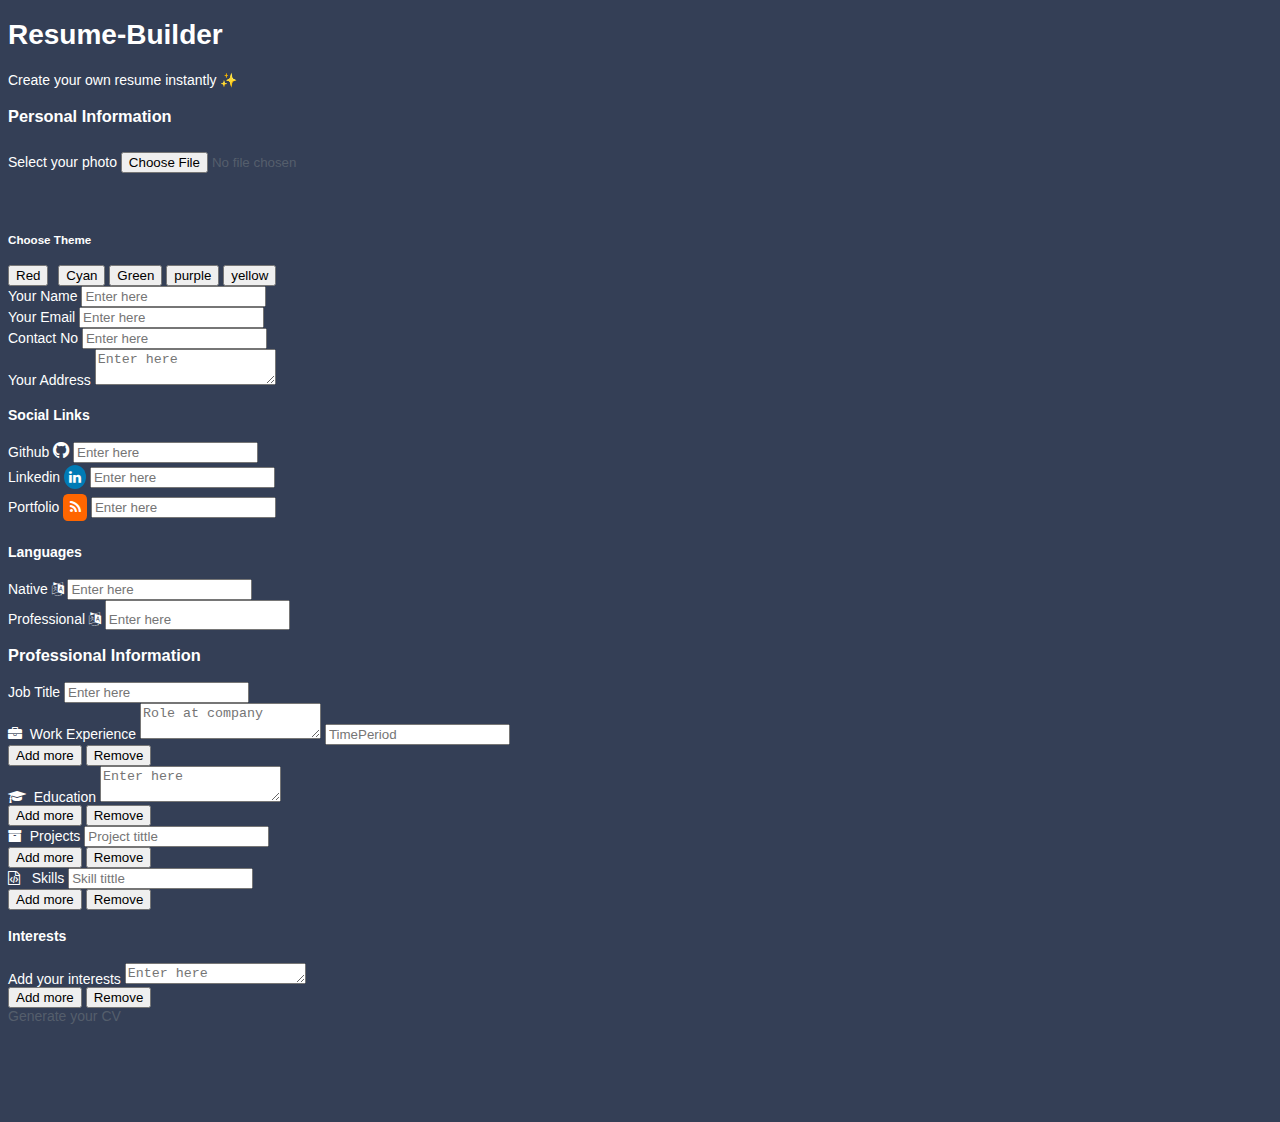
==== commit 3a9b2db1: "Dynamic theme" ====
--- a/index.html
+++ b/index.html
@@ -11,7 +11,7 @@
     <link rel="stylesheet" href="https://cdn.jsdelivr.net/npm/bootstrap@4.5.3/dist/css/bootstrap.min.css" integrity="sha384-TX8t27EcRE3e/ihU7zmQxVncDAy5uIKz4rEkgIXeMed4M0jlfIDPvg6uqKI2xXr2" crossorigin="anonymous">
     <!-- <link rel="stylesheet" href="/css/bootstrap.min.css">  -->
     <link rel="stylesheet" href="./css/style.css">
-    <link rel="stylesheet" href="./css/Theme-2.css">    
+    <link rel="stylesheet" href="./css/Theme-3.css"  id="theme">    
 </head>
 <body>
 
@@ -38,7 +38,18 @@
         
         </div>
 
-        <div class="form-group">
+
+        <div class="contaniner py-2">
+
+         <h5 style="color: white;">Choose Theme</h5>   
+        <button class="btn btn-primary btn-sm" type="submit" style="margin-right: 6px;"onclick="changeCSS('./css/Theme-1.css');">Red</button>
+        <button class="btn btn-primary btn-sm mx-2" type="submit" onclick="changeCSS('./css/Theme-2.css');" >Cyan</button>
+        <button class="btn btn-primary btn-sm mx-2" type="submit" onclick="changeCSS('./css/Theme-3.css');">Green</button>
+        <button class="btn btn-primary btn-sm mx-2" type="submit" onclick="changeCSS('./css/Theme-4.css');">purple</button>
+        <button class="btn btn-primary btn-sm mx-2" type="submit" onclick="changeCSS('./css/Theme-5.css');">yellow</button>
+        </div>
+
+        <div class="form-group mt-2">
             <label for="nameField">Your Name</label>
             <input type="text" class="form-control" id="nameField" placeholder="Enter here">
 
@@ -114,10 +125,7 @@
 
      </div>    
         
-    
-
-    
-        
+
         
     </div>
         <!-- 6 grid column2 -->
@@ -294,7 +302,7 @@
             <h2 class="section-title"><span class="icon-holder"><i class="fa fa-rocket"></i></span>Skills &amp; Proficiency</h2>
             <div class="" id="skillId">        
                 <div class="item">
-                    <h3 class="level-title">Python &amp; Django</h3>
+                    <h3 class="level-title ">Python &amp; Django</h3>
                                       
                 </div>
                 
@@ -318,8 +326,8 @@
         <div class="languages-container container-block">
             <h2 class="section-title"><span class="icon-holder"><i class="fa fa-language"></i></span>Languages</h2>
             <ul class="list-unstyled interests-list" style="padding-left: 18px; list-style: revert;">
-                <li >(Native) <span  id="nativeL"class="lang-desc"></span></li>
-                <li >(Professional) <span  id="proL"class="lang-desc"></span></li>
+                <li >(Native): <span id="nativeL"class="lang-desc"></span></li>
+                <li >(Professional): <span  id="proL"class="lang-desc"></span></li>
             
             </ul>
         </div>
@@ -343,11 +351,8 @@
 </footer><!--//footer-->
 
 
-
-
-
-
 </body>
+<script src="./js/themeChange.js"></script>
 <script src="https://cdn.jsdelivr.net/npm/bootstrap@5.0.1/dist/js/bootstrap.bundle.min.js" integrity="sha384-gtEjrD/SeCtmISkJkNUaaKMoLD0//ElJ19smozuHV6z3Iehds+3Ulb9Bn9Plx0x4" crossorigin="anonymous"></script>
 <script src="./js/app.js"></script>
 
--- a/css/style.css
+++ b/css/style.css
@@ -92,6 +92,13 @@
         display: none;
     }
 
+    .badge-pill {
+        border: none !important;
+        box-shadow: none !important;
+        outline: none !important;
+        }
+    
+
     
     
 
--- a/css/Theme-3.css
+++ b/css/Theme-3.css
@@ -0,0 +1,345 @@
+
+body {
+  font-family: 'Roboto', sans-serif;
+  color: #545E6C;
+  background: #f5f5f5;
+  background-color: #343F56;
+  font-size: 14px;
+  -webkit-font-smoothing: antialiased;
+  -moz-osx-font-smoothing: grayscale;
+}
+
+h1, h2, h3, h4, h5, h6 {
+  font-weight: 700;
+}
+
+a {
+  color: #3d884d;
+}
+
+a:hover {
+  text-decoration: underline;
+  color: #25532f;
+  
+}
+
+a:focus {
+  text-decoration: none;
+}
+
+p {
+  line-height: 1.5;
+}
+
+.wrapper {
+  background: #5BB66F;
+  max-width: 960px;
+  margin: 0 auto;
+  margin-top: 30px;
+  position: relative;
+  -webkit-box-shadow: 0px 2px 4px rgba(0, 0, 0, 0.1);
+  -moz-box-shadow: 0px 2px 4px rgba(0, 0, 0, 0.1);
+  box-shadow: 0px 2px 4px rgba(0, 0, 0, 0.1);
+}
+
+.sidebar-wrapper {
+  background: #5BB66F;
+  position: absolute;
+  right: 0;
+  width: 240px;
+  height: 100%;
+  min-height: 800px;
+  color: #fff;
+}
+
+.sidebar-wrapper a {
+  color: #fff;
+}
+
+.sidebar-wrapper .profile-container {
+  padding: 30px;
+  background: rgba(0, 0, 0, 0.2);
+  text-align: center;
+  color: #fff;
+}
+
+.sidebar-wrapper .name {
+  font-size: 32px;
+  font-weight: 900;
+  margin-top: 0;
+  margin-bottom: 10px;
+}
+
+.sidebar-wrapper .tagline {
+  color: rgba(255, 255, 255, 0.6);
+  font-size: 16px;
+  font-weight: 400;
+  margin-top: 0;
+  margin-bottom: 0;
+}
+
+.sidebar-wrapper .profile {
+  margin-bottom: 15px;
+}
+
+.sidebar-wrapper .contact-list .svg-inline--fa {
+  margin-right: 5px;
+  font-size: 18px;
+  vertical-align: middle;
+}
+
+.sidebar-wrapper .contact-list li {
+  margin-bottom: 15px;
+}
+
+.sidebar-wrapper .contact-list li:last-child {
+  margin-bottom: 0;
+}
+
+.sidebar-wrapper .contact-list .email .svg-inline--fa {
+  font-size: 14px;
+}
+
+.sidebar-wrapper .container-block {
+  padding: 30px;
+}
+
+.sidebar-wrapper .container-block-title {
+  text-transform: uppercase;
+  font-size: 16px;
+  font-weight: 700;
+  margin-top: 0;
+  margin-bottom: 15px;
+}
+
+.sidebar-wrapper .degree {
+  font-size: 14px;
+  margin-top: 0;
+  margin-bottom: 5px;
+}
+
+.sidebar-wrapper .education-container .item {
+  margin-bottom: 15px;
+}
+
+.sidebar-wrapper .education-container .item:last-child {
+  margin-bottom: 0;
+}
+
+.sidebar-wrapper .education-container .meta {
+  color: rgba(255, 255, 255, 0.6);
+  font-weight: 500;
+  margin-bottom: 0px;
+  margin-top: 0;
+  font-size: 14px;
+}
+
+.sidebar-wrapper .education-container .time {
+  color: rgba(255, 255, 255, 0.6);
+  font-weight: 500;
+  margin-bottom: 0px;
+}
+
+.sidebar-wrapper .languages-container .lang-desc {
+  color: rgba(255, 255, 255, 0.6);
+}
+
+.sidebar-wrapper .languages-list {
+  margin-bottom: 0;
+}
+
+.sidebar-wrapper .languages-list li {
+  margin-bottom: 10px;
+}
+
+.sidebar-wrapper .languages-list li:last-child {
+  margin-bottom: 0;
+}
+
+.sidebar-wrapper .interests-list {
+  margin-bottom: 0;
+}
+
+.sidebar-wrapper .interests-list li {
+  margin-bottom: 10px;
+}
+
+.sidebar-wrapper .interests-list li:last-child {
+  margin-bottom: 0;
+}
+
+.main-wrapper {
+  background: #fff;
+  padding: 60px;
+  padding-right: 300px;
+}
+
+.main-wrapper .section-title {
+  text-transform: uppercase;
+  font-size: 20px;
+  font-weight: 500;
+  color: #3d884d;
+  position: relative;
+  margin-top: 0;
+  margin-bottom: 20px;
+}
+
+.main-wrapper .section-title .icon-holder {
+  width: 30px;
+  height: 30px;
+  margin-right: 8px;
+  display: inline-block;
+  color: #fff;
+  -webkit-border-radius: 50%;
+  -moz-border-radius: 50%;
+  -ms-border-radius: 50%;
+  -o-border-radius: 50%;
+  border-radius: 50%;
+  -moz-background-clip: padding;
+  -webkit-background-clip: padding-box;
+  background-clip: padding-box;
+  background: #3d884d;
+  text-align: center;
+  font-size: 16px;
+  position: relative;
+  padding-top: 6px;
+}
+
+.profile{
+  height: 10vh;
+}
+
+.main-wrapper .section-title .icon-holder .svg-inline--fa {
+  font-size: 14px;
+  margin-top: 6px;
+}
+
+.main-wrapper .section {
+  margin-bottom: 60px;
+}
+
+.main-wrapper .experiences-section .item {
+  margin-bottom: 30px;
+}
+
+.main-wrapper .upper-row {
+  position: relative;
+  overflow: hidden;
+  margin-bottom: 2px;
+}
+
+.main-wrapper .job-title {
+  color: #3F4650;
+  font-size: 16px;
+  margin-top: 0;
+  margin-bottom: 0;
+  font-weight: 500;
+}
+
+.main-wrapper .time {
+  position: absolute;
+  right: 0;
+  top: 0;
+  color: #97AAC3;
+}
+
+.main-wrapper .company {
+  margin-bottom: 10px;
+  color: #97AAC3;
+}
+
+.main-wrapper .project-title {
+  font-size: 16px;
+  font-weight: 400;
+  margin-top: 0;
+  margin-bottom: 5px;
+}
+
+.main-wrapper .projects-section .intro {
+  margin-bottom: 30px;
+}
+
+.main-wrapper .projects-section .item {
+  margin-bottom: 15px;
+}
+
+.skillset .item {
+  margin-bottom: 15px;
+  overflow: hidden;
+}
+
+.skillset .level-title {
+  font-size: 14px;
+  margin-top: 0;
+  margin-bottom: 12px;
+}
+
+.skillset .level-bar {
+  height: 12px;
+  background: #f5f5f5;
+  -webkit-border-radius: 2px;
+  -moz-border-radius: 2px;
+  -ms-border-radius: 2px;
+  -o-border-radius: 2px;
+  border-radius: 2px;
+  -moz-background-clip: padding;
+  -webkit-background-clip: padding-box;
+  background-clip: padding-box;
+}
+
+.skillset .theme-progress-bar {
+  background: #7ec68e;
+}
+
+.footer {
+  padding: 30px;
+  padding-top: 60px;
+}
+
+.footer .copyright {
+  line-height: 1.6;
+  color: #545E6C;
+  font-size: 13px;
+}
+
+.footer .fa-heart {
+  color: #fb866a;
+}
+
+@media (max-width: 767.98px) {
+  .sidebar-wrapper {
+    position: static;
+    width: inherit;
+  }
+  .main-wrapper {
+    padding: 30px;
+  }
+  .main-wrapper .time {
+    position: static;
+    display: block;
+    margin-top: 5px;
+  }
+  .main-wrapper .upper-row {
+    margin-bottom: 0;
+  }
+}
+
+@media (min-width: 992px) {
+  .skillset .level-title {
+    display: inline-block;
+    float: left;
+    width: 30%;
+    margin-bottom: 0;
+  }
+}
+
+
+@media print{
+
+  body{
+ 
+    background: none;
+        background-color: none;
+  }
+
+}